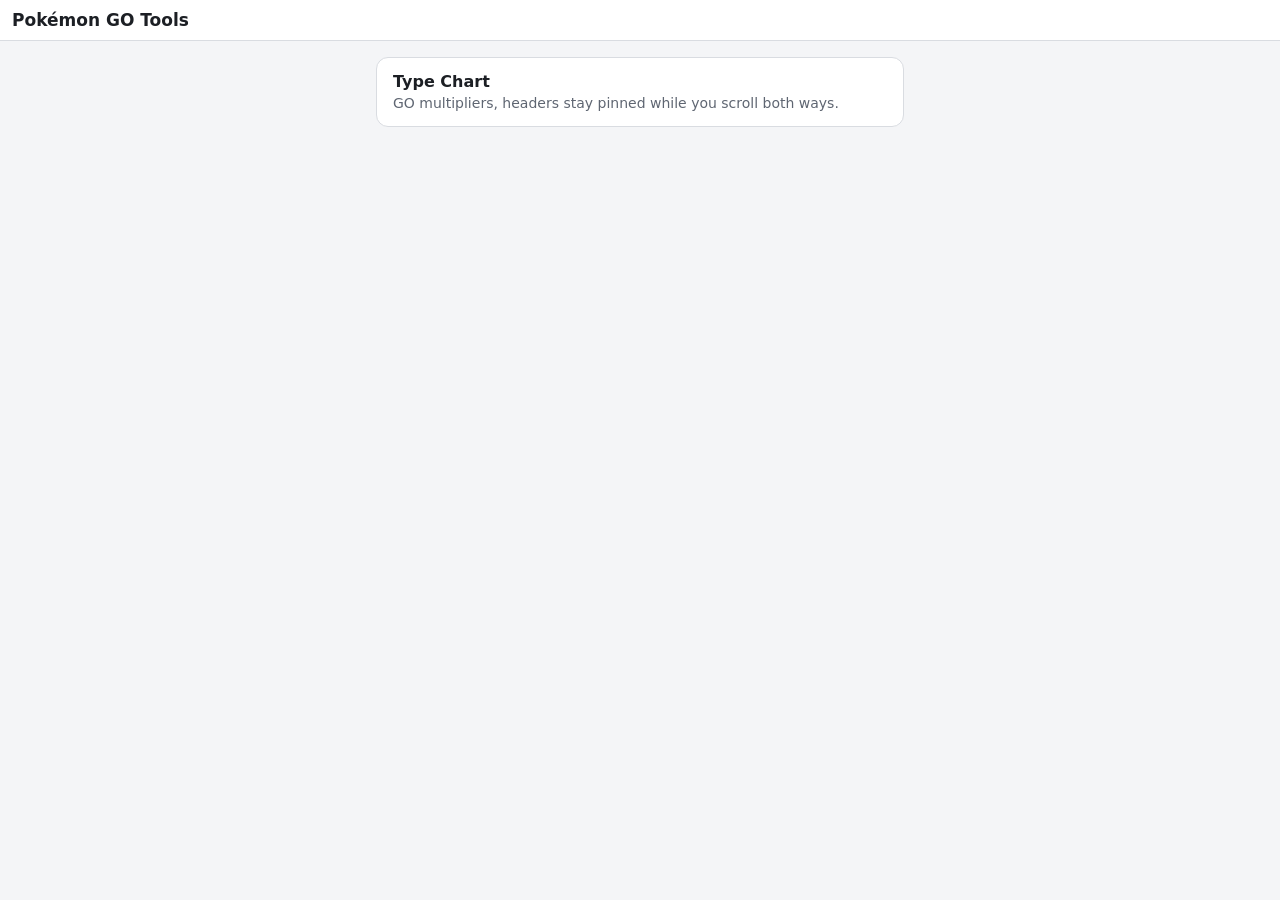
==== index.html @ dcd10831 "Add GO tools site with sticky type chart Co-Authored-By: Claude Opus 5.5 <noreply@anthropic.com>" ====
<!doctype html>
<html lang="en">
<head>
<meta charset="utf-8">
<meta name="viewport" content="width=device-width, initial-scale=1, viewport-fit=cover">
<title>GO Tools</title>
<link rel="stylesheet" href="styles.css">
<style>
  main { max-width: 560px; margin: 0 auto; padding: 16px; }
  .tool {
    display: block; text-decoration: none; color: var(--text);
    background: var(--surface); border: 1px solid var(--border); border-radius: 12px;
    padding: 14px 16px; margin-bottom: 10px;
  }
  .tool strong { display: block; font-size: 16px; margin-bottom: 2px; }
  .tool span { color: var(--muted); font-size: 14px; }
</style>
</head>
<body>
  <header class="topbar"><h1>Pokémon GO Tools</h1></header>
  <main>
    <a class="tool" href="type-chart.html">
      <strong>Type Chart</strong>
      <span>GO multipliers, headers stay pinned while you scroll both ways.</span>
    </a>
  </main>
</body>
</html>
---- styles.css ----
/* Shared styles for the Pokémon GO tools site */
:root {
  --bg: #f4f5f7;
  --surface: #ffffff;
  --text: #1c1f24;
  --muted: #5f6672;
  --border: #d9dce1;
  --accent: #2f6fde;
  --se: #2e9d4f;        /* super effective */
  --se-bg: #d7f2df;
  --nve: #c0392b;       /* not very effective */
  --nve-bg: #fbe0dc;
  --imm: #ffffff;       /* "immune" (double resist in GO) */
  --imm-bg: #7a1f17;
  --hl: rgba(47, 111, 222, 0.14);
  --hl-strong: rgba(47, 111, 222, 0.32);
}
@media (prefers-color-scheme: dark) {
  :root {
    --bg: #121418;
    --surface: #1c1f25;
    --text: #e8eaee;
    --muted: #9aa1ad;
    --border: #30343c;
    --accent: #6b9cff;
    --se: #7ee2a0;
    --se-bg: #1d4a2c;
    --nve: #ffa69b;
    --nve-bg: #4d2420;
    --imm: #ffd9d4;
    --imm-bg: #8f2a20;
    --hl: rgba(107, 156, 255, 0.16);
    --hl-strong: rgba(107, 156, 255, 0.36);
  }
}

* { box-sizing: border-box; }
html, body { margin: 0; }
body {
  background: var(--bg);
  color: var(--text);
  font-family: system-ui, -apple-system, "Segoe UI", Roboto, sans-serif;
  -webkit-text-size-adjust: 100%;
  -webkit-tap-highlight-color: transparent;
}
a { color: var(--accent); }

.topbar {
  display: flex;
  align-items: center;
  gap: 10px;
  padding: 10px 12px;
  background: var(--surface);
  border-bottom: 1px solid var(--border);
}
.topbar h1 { font-size: 17px; margin: 0; flex: 1; }
.topbar a.back { text-decoration: none; font-size: 22px; line-height: 1; padding: 0 4px; }

button.chip {
  font: inherit;
  font-size: 13px;
  padding: 6px 10px;
  border-radius: 999px;
  border: 1px solid var(--border);
  background: var(--surface);
  color: var(--text);
  cursor: pointer;
}
button.chip[aria-pressed="true"] { background: var(--accent); border-color: var(--accent); color: #fff; }

/* Type colors */
.t-normal   { --tc: #9fa19f; }
.t-fire     { --tc: #e62829; }
.t-water    { --tc: #2980ef; }
.t-electric { --tc: #e5b800; }
.t-grass    { --tc: #3fa129; }
.t-ice      { --tc: #3dcef3; }
.t-fighting { --tc: #ff8000; }
.t-poison   { --tc: #9141cb; }
.t-ground   { --tc: #915121; }
.t-flying   { --tc: #81b9ef; }
.t-psychic  { --tc: #ef4179; }
.t-bug      { --tc: #91a119; }
.t-rock     { --tc: #afa981; }
.t-ghost    { --tc: #704170; }
.t-dragon   { --tc: #5060e1; }
.t-dark     { --tc: #624d4e; }
.t-steel    { --tc: #60a1b8; }
.t-fairy    { --tc: #ef70ef; }
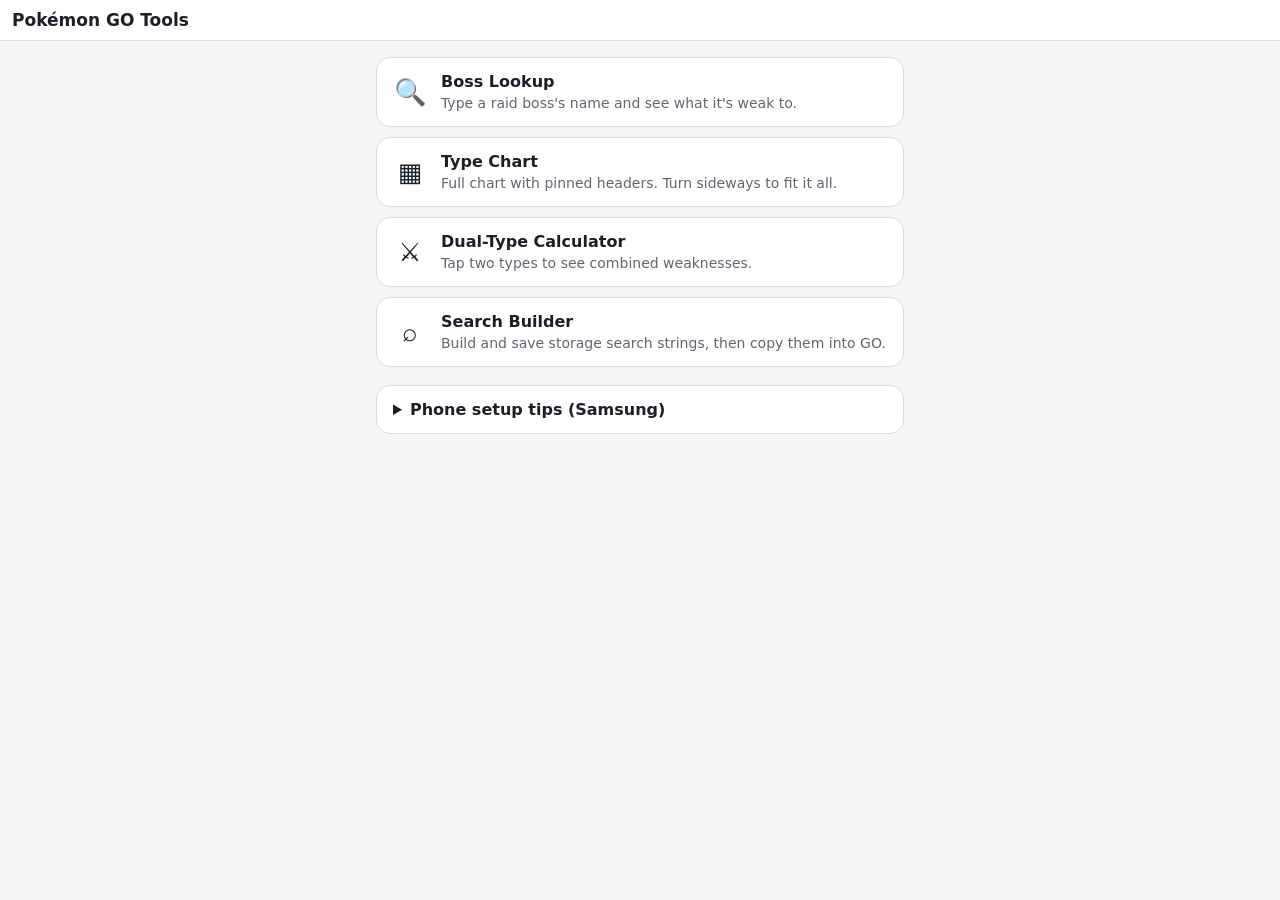
==== commit ab88512e: "Add boss lookup, dual-type calculator, search builder and offline app support - Type chart: controls" ====
--- a/index.html
+++ b/index.html
@@ -3,26 +3,82 @@
 <head>
 <meta charset="utf-8">
 <meta name="viewport" content="width=device-width, initial-scale=1, viewport-fit=cover">
+<meta name="theme-color" content="#1c1f25">
 <title>GO Tools</title>
+<link rel="manifest" href="manifest.webmanifest">
+<link rel="icon" href="icons/icon-192.png">
 <link rel="stylesheet" href="styles.css">
 <style>
-  main { max-width: 560px; margin: 0 auto; padding: 16px; }
+  main { max-width: 560px; margin: 0 auto; padding: 16px 16px calc(24px + env(safe-area-inset-bottom)); }
   .tool {
-    display: block; text-decoration: none; color: var(--text);
-    background: var(--surface); border: 1px solid var(--border); border-radius: 12px;
+    display: flex; gap: 14px; align-items: center; text-decoration: none; color: var(--text);
+    background: var(--surface); border: 1px solid var(--border); border-radius: 14px;
     padding: 14px 16px; margin-bottom: 10px;
   }
+  .tool .ico { font-size: 26px; width: 34px; text-align: center; flex: none; }
   .tool strong { display: block; font-size: 16px; margin-bottom: 2px; }
-  .tool span { color: var(--muted); font-size: 14px; }
+  .tool span.d { color: var(--muted); font-size: 14px; }
+  #install { width: 100%; margin: 4px 0 16px; display: none; }
+  details { background: var(--surface); border: 1px solid var(--border); border-radius: 14px; margin-top: 18px; }
+  summary { padding: 14px 16px; font-weight: 700; cursor: pointer; }
+  .tips { padding: 0 16px 8px; font-size: 14px; line-height: 1.5; }
+  .tips h4 { margin: 12px 0 4px; font-size: 14px; }
+  .tips p { margin: 0 0 8px; }
+  .tips b { white-space: nowrap; }
 </style>
 </head>
 <body>
   <header class="topbar"><h1>Pokémon GO Tools</h1></header>
   <main>
+    <button class="big" id="install">⬇ Install as an app</button>
+
+    <a class="tool" href="boss.html">
+      <div class="ico">🔍</div>
+      <div><strong>Boss Lookup</strong><span class="d">Type a raid boss's name and see what it's weak to.</span></div>
+    </a>
     <a class="tool" href="type-chart.html">
-      <strong>Type Chart</strong>
-      <span>GO multipliers, headers stay pinned while you scroll both ways.</span>
+      <div class="ico">▦</div>
+      <div><strong>Type Chart</strong><span class="d">Full chart with pinned headers. Turn sideways to fit it all.</span></div>
     </a>
+    <a class="tool" href="dual-type.html">
+      <div class="ico">⚔</div>
+      <div><strong>Dual-Type Calculator</strong><span class="d">Tap two types to see combined weaknesses.</span></div>
+    </a>
+    <a class="tool" href="search.html">
+      <div class="ico">⌕</div>
+      <div><strong>Search Builder</strong><span class="d">Build and save storage search strings, then copy them into GO.</span></div>
+    </a>
+
+    <details>
+      <summary>Phone setup tips (Samsung)</summary>
+      <div class="tips">
+        <h4>Install it</h4>
+        <p>In Chrome: <b>⋮ menu</b> → <b>Add to home screen</b> → <b>Install</b>. In Samsung Internet: <b>☰ menu</b> → <b>Add page to</b> → <b>Home screen</b>.
+           Once installed it opens full-screen and works with no signal. Long-press the icon to jump straight to a tool.</p>
+        <h4>Edge panel</h4>
+        <p><b>Settings</b> → <b>Display</b> → <b>Edge panels</b> → turn on <b>Apps</b>, then edit it and add GO Tools. Swipe in from the edge mid-raid to open it.</p>
+        <h4>Next to the game</h4>
+        <p>With GO open, open <b>Recents</b>, tap the GO Tools icon at the top of its card and choose <b>Open in pop-up view</b> (floating window) or <b>Open in split screen view</b>.
+           If Pokémon GO refuses to split, turn on <b>Settings</b> → <b>Advanced features</b> → <b>Labs</b> → <b>Multi window for all apps</b>.
+           The type chart's <b>Fit</b> button shrinks it to whatever window size it gets.</p>
+        <h4>S Pen</h4>
+        <p>Hover the pen over a type chart cell to see the matchup without tapping.</p>
+      </div>
+    </details>
   </main>
+
+<script src="types.js"></script>
+<script>
+let deferred;
+const btn = document.getElementById("install");
+addEventListener("beforeinstallprompt", e => { e.preventDefault(); deferred = e; btn.style.display = "block"; });
+btn.addEventListener("click", async () => {
+  if (!deferred) return;
+  deferred.prompt();
+  await deferred.userChoice;
+  deferred = null; btn.style.display = "none";
+});
+addEventListener("appinstalled", () => { btn.style.display = "none"; });
+</script>
 </body>
 </html>
--- a/styles.css
+++ b/styles.css
@@ -87,3 +87,66 @@
 .t-dark     { --tc: #624d4e; }
 .t-steel    { --tc: #60a1b8; }
 .t-fairy    { --tc: #ef70ef; }
+
+/* ---------- Shared components ---------- */
+.muted { color: var(--muted); }
+.pill {
+  display: inline-block; border-radius: 5px;
+  background: var(--tc); color: #fff;
+  font-weight: 700; font-size: 12px; letter-spacing: .2px;
+  text-shadow: 0 1px 1px rgba(0,0,0,.35);
+  padding: 3px 7px; white-space: nowrap;
+}
+
+/* Full-height app layout: top bar, scrolling middle, bottom bar within thumb reach */
+body.app { height: 100dvh; display: flex; flex-direction: column; overflow: hidden; }
+.app-main { flex: 1; overflow: auto; overscroll-behavior: contain; }
+.bottombar {
+  background: var(--surface); border-top: 1px solid var(--border);
+  padding: 8px 12px calc(8px + env(safe-area-inset-bottom));
+}
+.btnrow { display: flex; gap: 6px; flex-wrap: wrap; align-items: center; }
+
+.page { max-width: 640px; margin: 0 auto; padding: 12px; }
+
+/* Matchup lists */
+.mu-h { font-size: 13px; text-transform: uppercase; letter-spacing: .6px; color: var(--muted); margin: 16px 0 6px; }
+.mu-row {
+  display: grid; grid-template-columns: 62px 1fr; gap: 2px 10px; align-items: center;
+  background: var(--surface); border: 1px solid var(--border); border-radius: 10px;
+  padding: 8px 10px; margin-bottom: 6px;
+}
+.mu-mult { font-weight: 800; font-size: 17px; font-variant-numeric: tabular-nums; grid-row: span 2; }
+.mu-types { display: flex; flex-wrap: wrap; gap: 4px; }
+.mu-label { font-size: 12px; color: var(--muted); }
+.mu-se2 .mu-mult, .mu-se .mu-mult { color: var(--se); }
+.mu-se2 { border-color: var(--se); border-width: 2px; }
+.mu-nve .mu-mult, .mu-nve2 .mu-mult, .mu-nve3 .mu-mult { color: var(--nve); }
+
+/* Type picker buttons */
+.type-grid { display: grid; grid-template-columns: repeat(3, 1fr); gap: 6px; }
+@media (min-width: 480px) { .type-grid { grid-template-columns: repeat(6, 1fr); } }
+.type-btn {
+  font: inherit; font-weight: 700; font-size: 14px; color: #fff;
+  text-shadow: 0 1px 1px rgba(0,0,0,.35);
+  background: var(--tc); border: 3px solid transparent; border-radius: 10px;
+  padding: 10px 4px; cursor: pointer; opacity: .55;
+}
+.type-btn[aria-pressed="true"] { opacity: 1; border-color: var(--text); }
+
+input[type="search"], input[type="text"], input[type="number"], textarea {
+  font: inherit; font-size: 16px; /* 16px stops the phone zooming in on focus */
+  width: 100%; padding: 10px 12px; border-radius: 10px;
+  border: 1px solid var(--border); background: var(--surface); color: var(--text);
+}
+button.big {
+  font: inherit; font-weight: 700; font-size: 16px;
+  padding: 12px 16px; border-radius: 12px; border: 0;
+  background: var(--accent); color: #fff; cursor: pointer;
+}
+.toast {
+  position: fixed; left: 50%; bottom: calc(90px + env(safe-area-inset-bottom)); transform: translateX(-50%);
+  background: var(--text); color: var(--bg); padding: 8px 14px; border-radius: 999px;
+  font-size: 14px; opacity: 0; transition: opacity .2s; pointer-events: none; z-index: 10;
+}
+.toast.show { opacity: 1; }
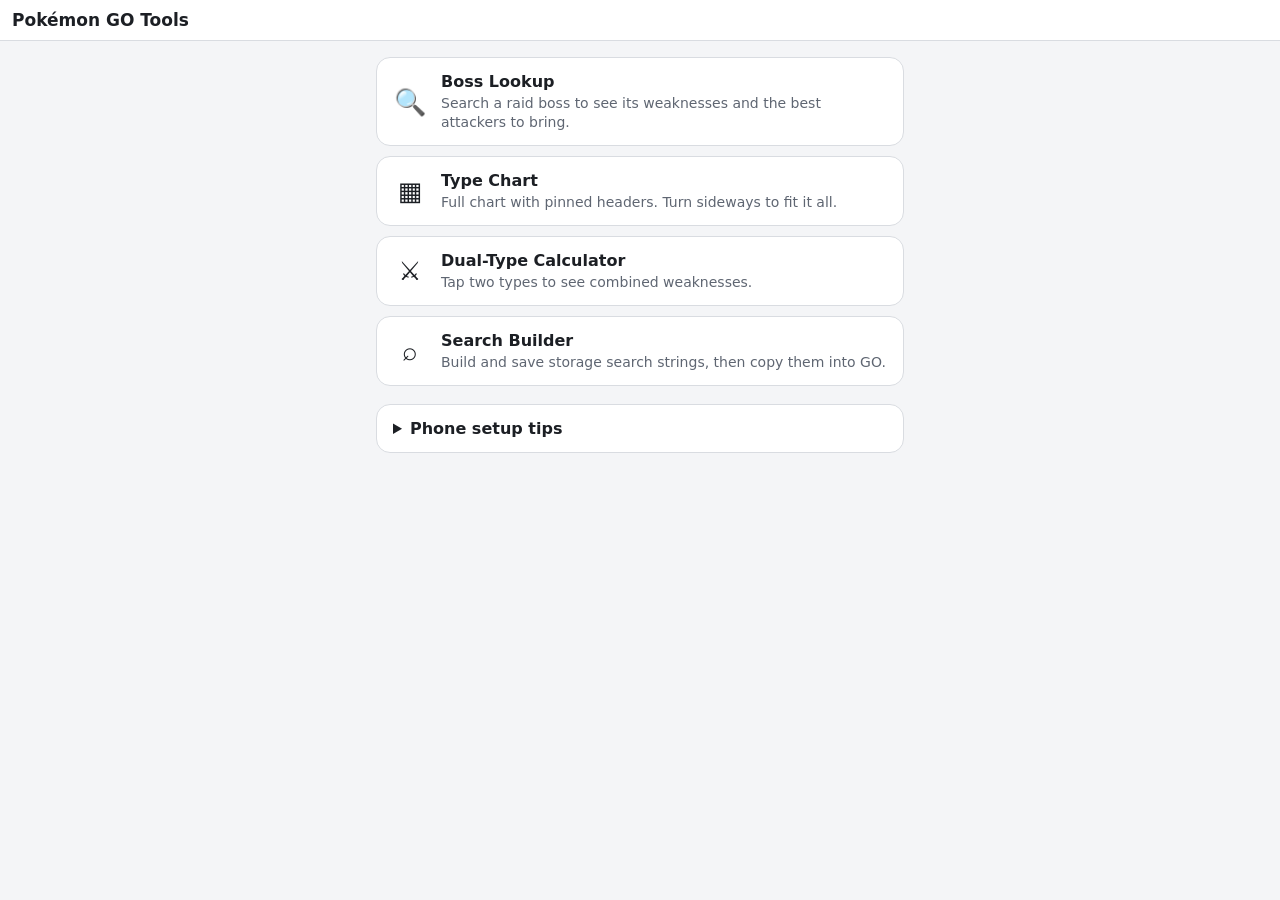
==== commit 9e088f7b: "Add best raid attackers, fix Boss Lookup and Dual-Type layouts, tips for all phones - Boss Lookup: s" ====
--- a/index.html
+++ b/index.html
@@ -2,11 +2,12 @@
 <html lang="en">
 <head>
 <meta charset="utf-8">
-<meta name="viewport" content="width=device-width, initial-scale=1, viewport-fit=cover">
+<meta name="viewport" content="width=device-width, initial-scale=1, viewport-fit=cover, interactive-widget=resizes-content">
 <meta name="theme-color" content="#1c1f25">
 <title>GO Tools</title>
 <link rel="manifest" href="manifest.webmanifest">
 <link rel="icon" href="icons/icon-192.png">
+<link rel="apple-touch-icon" href="icons/icon-192.png">
 <link rel="stylesheet" href="styles.css">
 <style>
   main { max-width: 560px; margin: 0 auto; padding: 16px 16px calc(24px + env(safe-area-inset-bottom)); }
@@ -31,10 +32,11 @@
   <header class="topbar"><h1>Pokémon GO Tools</h1></header>
   <main>
     <button class="big" id="install">⬇ Install as an app</button>
+    <p class="muted" id="iosHint" style="display:none;font-size:14px;margin:0 0 14px">To install: tap <b>Share</b> → <b>Add to Home Screen</b>.</p>
 
     <a class="tool" href="boss.html">
       <div class="ico">🔍</div>
-      <div><strong>Boss Lookup</strong><span class="d">Type a raid boss's name and see what it's weak to.</span></div>
+      <div><strong>Boss Lookup</strong><span class="d">Search a raid boss to see its weaknesses and the best attackers to bring.</span></div>
     </a>
     <a class="tool" href="type-chart.html">
       <div class="ico">▦</div>
@@ -50,19 +52,31 @@
     </a>
 
     <details>
-      <summary>Phone setup tips (Samsung)</summary>
+      <summary>Phone setup tips</summary>
       <div class="tips">
-        <h4>Install it</h4>
-        <p>In Chrome: <b>⋮ menu</b> → <b>Add to home screen</b> → <b>Install</b>. In Samsung Internet: <b>☰ menu</b> → <b>Add page to</b> → <b>Home screen</b>.
-           Once installed it opens full-screen and works with no signal. Long-press the icon to jump straight to a tool.</p>
-        <h4>Edge panel</h4>
-        <p><b>Settings</b> → <b>Display</b> → <b>Edge panels</b> → turn on <b>Apps</b>, then edit it and add GO Tools. Swipe in from the edge mid-raid to open it.</p>
-        <h4>Next to the game</h4>
-        <p>With GO open, open <b>Recents</b>, tap the GO Tools icon at the top of its card and choose <b>Open in pop-up view</b> (floating window) or <b>Open in split screen view</b>.
-           If Pokémon GO refuses to split, turn on <b>Settings</b> → <b>Advanced features</b> → <b>Labs</b> → <b>Multi window for all apps</b>.
-           The type chart's <b>Fit</b> button shrinks it to whatever window size it gets.</p>
-        <h4>S Pen</h4>
-        <p>Hover the pen over a type chart cell to see the matchup without tapping.</p>
+        <h4>Install it as an app</h4>
+        <p>Once installed it opens full-screen with its own icon and works with no signal.</p>
+        <p><b>Android (Chrome):</b> <b>⋮</b> → <b>Add to home screen</b> → <b>Install</b>.<br>
+           <b>Samsung Internet:</b> <b>☰</b> → <b>Add page to</b> → <b>Home screen</b>.<br>
+           <b>Firefox (Android):</b> <b>⋮</b> → <b>Add app to Home screen</b>.<br>
+           <b>iPhone / iPad (Safari):</b> <b>Share</b> <span aria-hidden="true">⎙</span> → <b>Add to Home Screen</b>.</p>
+        <p>On Android, long-press the icon to jump straight to Boss Lookup, Type Chart or Search Builder.</p>
+
+        <h4>Use it next to the game</h4>
+        <p><b>Most Android phones:</b> open <b>Recents</b> (the app switcher), tap the GO Tools icon above its preview and choose <b>Split screen</b>.
+           The wording varies by brand.</p>
+        <p><b>Samsung:</b> the same menu also has <b>Open in pop-up view</b> for a small floating window.
+           If Pokémon GO refuses to split, turn on <b>Settings</b> → <b>Advanced features</b> → <b>Labs</b> → <b>Multi window for all apps</b>.</p>
+        <p><b>iPhone:</b> there's no split screen, but swiping left/right along the bottom edge flips between GO and GO Tools instantly,
+           and both stay where you left them.</p>
+        <p>The type chart's <b>Fit</b> button shrinks it to whatever window size it gets.</p>
+
+        <h4>Faster access</h4>
+        <p><b>Samsung Edge panel:</b> <b>Settings</b> → <b>Display</b> → <b>Edge panels</b> → turn on <b>Apps</b>, then add GO Tools. Swipe in from the edge mid-raid.</p>
+        <p><b>iPhone Back Tap:</b> make a Shortcut that opens this site, then pick it under <b>Settings</b> → <b>Accessibility</b> → <b>Touch</b> → <b>Back Tap</b>. Double-tap the back of the phone to open it.</p>
+
+        <h4>Stylus or mouse</h4>
+        <p>Hover a pen (S Pen, Apple Pencil) or mouse over a type chart cell to see the matchup without tapping.</p>
       </div>
     </details>
   </main>
@@ -78,6 +92,8 @@
   await deferred.userChoice;
   deferred = null; btn.style.display = "none";
 });
+const standalone = matchMedia("(display-mode: standalone)").matches || navigator.standalone;
+if (/iPhone|iPad|iPod/.test(navigator.userAgent) && !standalone) document.getElementById("iosHint").style.display = "block";
 addEventListener("appinstalled", () => { btn.style.display = "none"; });
 </script>
 </body>
--- a/styles.css
+++ b/styles.css
@@ -99,7 +99,9 @@
 }
 
 /* Full-height app layout: top bar, scrolling middle, bottom bar within thumb reach */
-body.app { height: 100dvh; display: flex; flex-direction: column; overflow: hidden; }
+/* Pin to the visible screen. Works in every mobile browser, even ones without dvh units,
+   and never ends up taller than the screen when the browser toolbar shows. */
+body.app { position: fixed; inset: 0; display: flex; flex-direction: column; overflow: hidden; }
 .app-main { flex: 1; overflow: auto; overscroll-behavior: contain; }
 .bottombar {
   background: var(--surface); border-top: 1px solid var(--border);
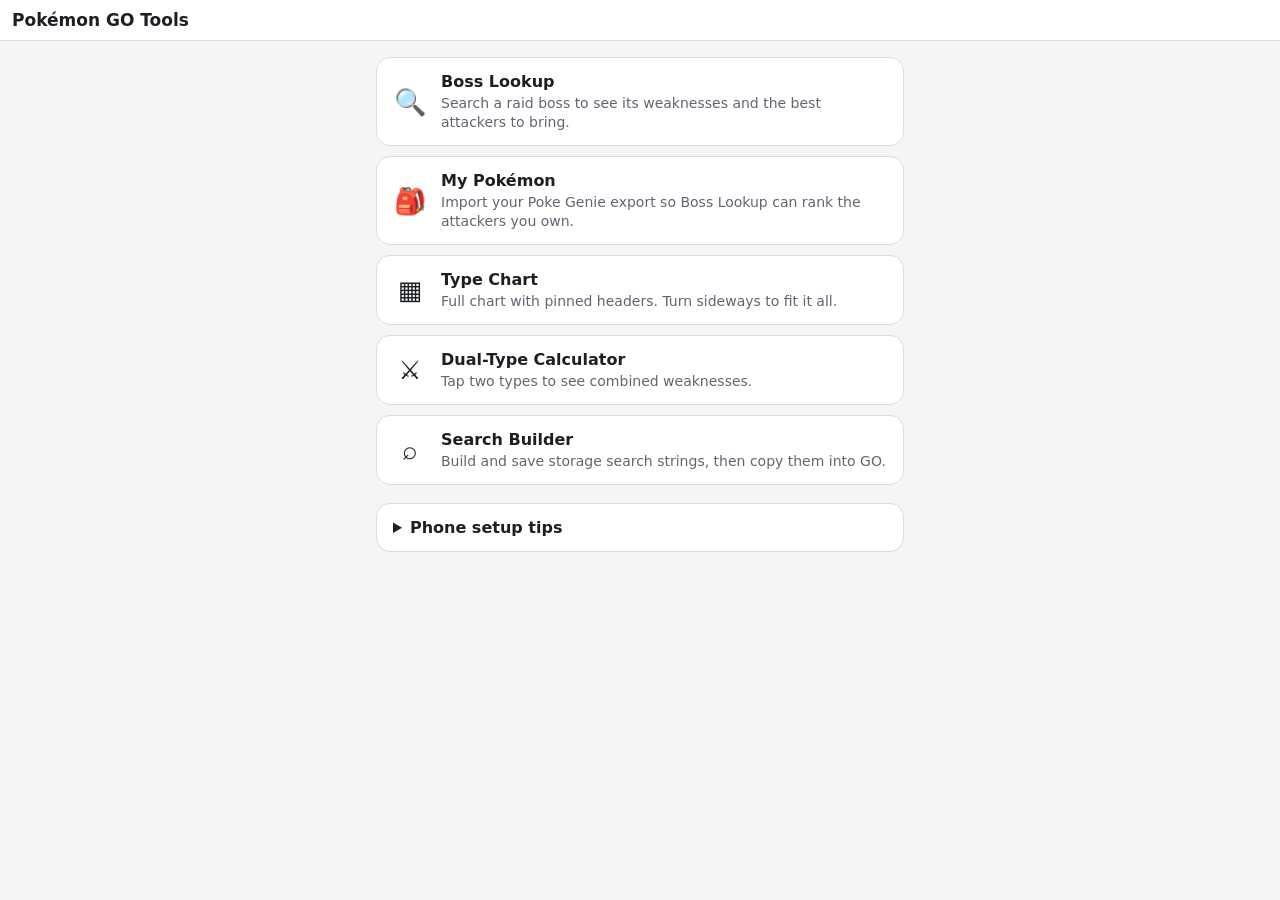
==== commit 4297cdeb: "Add My Pokémon: rank your own attackers from a Poke Genie export - my-pokemon.html: import CSV, merg" ====
--- a/index.html
+++ b/index.html
@@ -37,6 +37,10 @@
     <a class="tool" href="boss.html">
       <div class="ico">🔍</div>
       <div><strong>Boss Lookup</strong><span class="d">Search a raid boss to see its weaknesses and the best attackers to bring.</span></div>
+    </a>
+    <a class="tool" href="my-pokemon.html">
+      <div class="ico">🎒</div>
+      <div><strong>My Pokémon</strong><span class="d">Import your Poke Genie export so Boss Lookup can rank the attackers you own.</span></div>
     </a>
     <a class="tool" href="type-chart.html">
       <div class="ico">▦</div>
--- a/styles.css
+++ b/styles.css
@@ -141,7 +141,7 @@
   width: 100%; padding: 10px 12px; border-radius: 10px;
   border: 1px solid var(--border); background: var(--surface); color: var(--text);
 }
-button.big {
+.big {
   font: inherit; font-weight: 700; font-size: 16px;
   padding: 12px 16px; border-radius: 12px; border: 0;
   background: var(--accent); color: #fff; cursor: pointer;
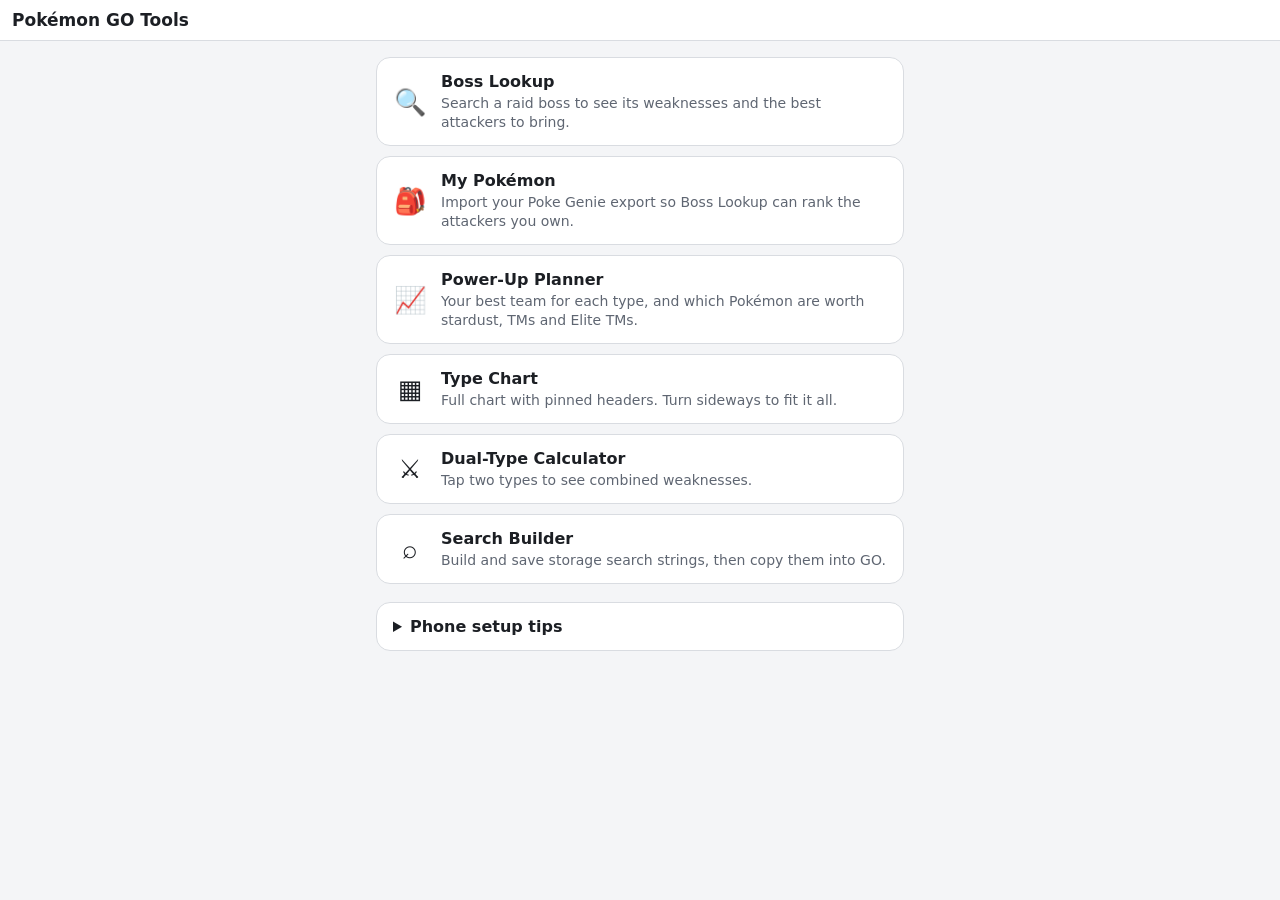
==== commit 0d8e755b: "Add Power-Up Planner, find-in-GO search strings and rescan imports - invest.html: best team per type" ====
--- a/index.html
+++ b/index.html
@@ -41,6 +41,10 @@
     <a class="tool" href="my-pokemon.html">
       <div class="ico">🎒</div>
       <div><strong>My Pokémon</strong><span class="d">Import your Poke Genie export so Boss Lookup can rank the attackers you own.</span></div>
+    </a>
+    <a class="tool" href="invest.html">
+      <div class="ico">📈</div>
+      <div><strong>Power-Up Planner</strong><span class="d">Your best team for each type, and which Pokémon are worth stardust, TMs and Elite TMs.</span></div>
     </a>
     <a class="tool" href="type-chart.html">
       <div class="ico">▦</div>
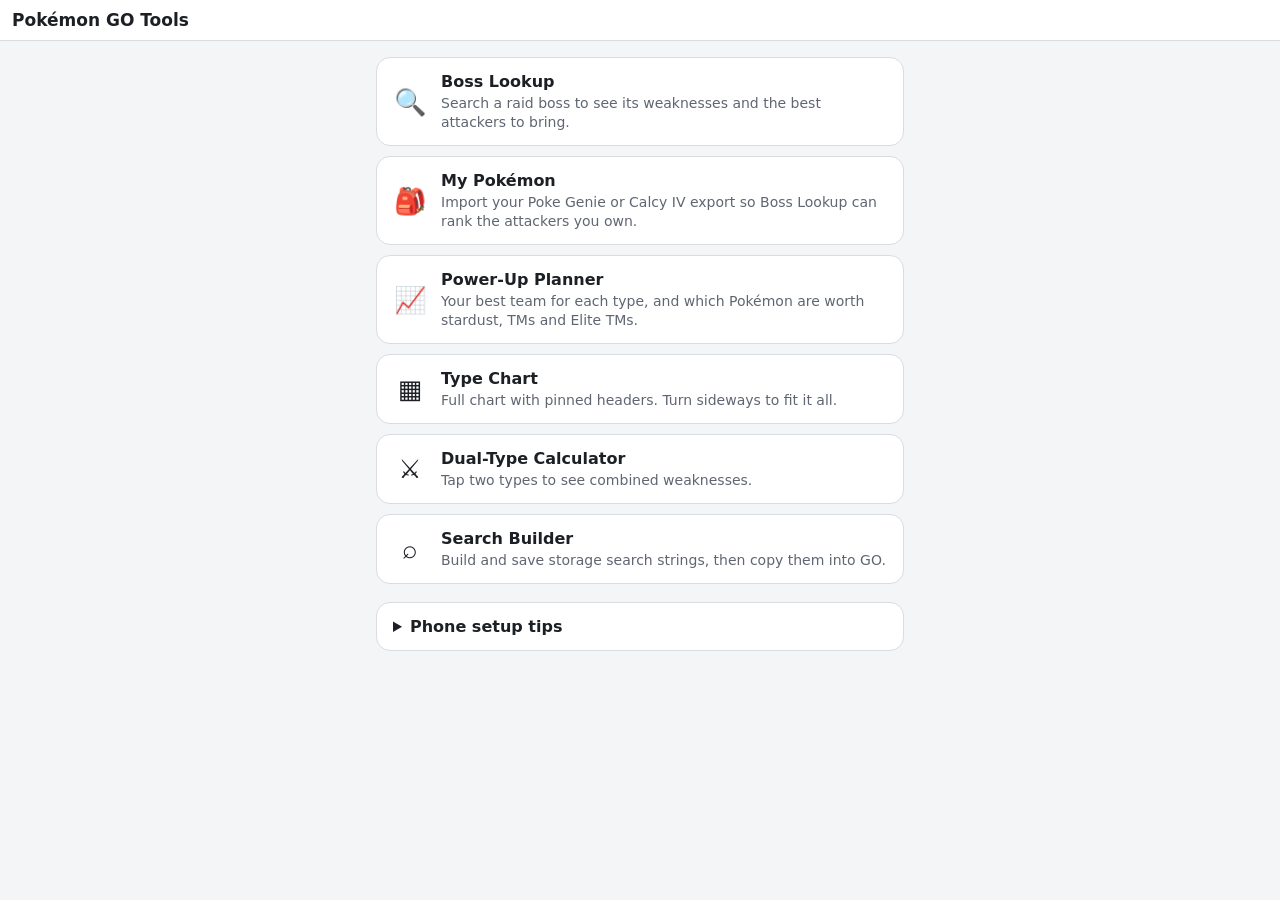
==== commit 5d34d728: "Import Calcy IV exports on My Pokémon Detects Calcy IV or Poke Genie from the CSV columns. Calcy row" ====
--- a/index.html
+++ b/index.html
@@ -40,7 +40,7 @@
     </a>
     <a class="tool" href="my-pokemon.html">
       <div class="ico">🎒</div>
-      <div><strong>My Pokémon</strong><span class="d">Import your Poke Genie export so Boss Lookup can rank the attackers you own.</span></div>
+      <div><strong>My Pokémon</strong><span class="d">Import your Poke Genie or Calcy IV export so Boss Lookup can rank the attackers you own.</span></div>
     </a>
     <a class="tool" href="invest.html">
       <div class="ico">📈</div>
